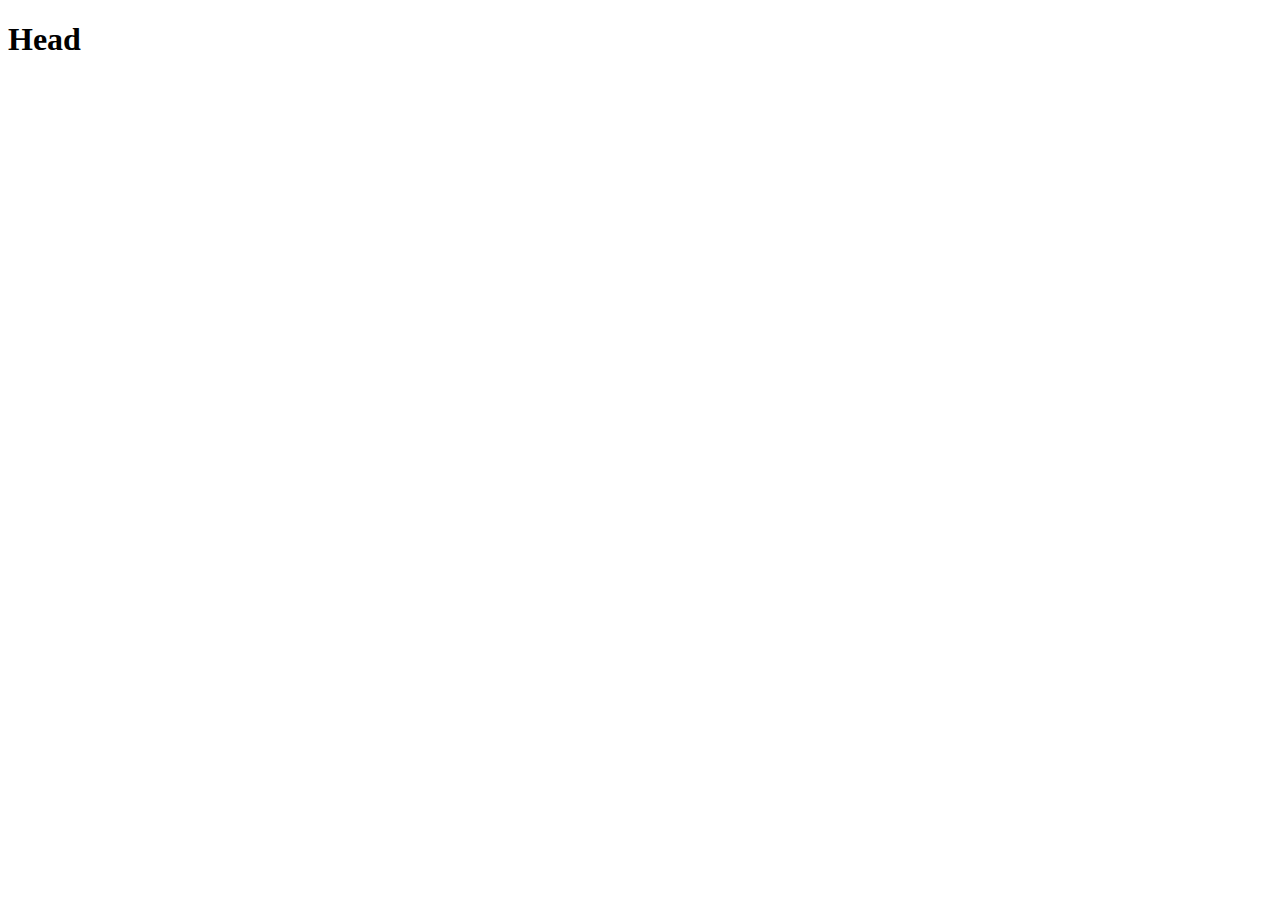
==== Lesson2/index.html @ e88e261d "Update index.html" ====
<!DOCTYPE html>
<html lang="en">
<head>
    <meta charset="UTF-8">
    <meta http-equiv="X-UA-Compatible" content="IE=edge">
    <meta name="viewport" content="width=device-width, initial-scale=1.0">
    <title>class work 2</title>
    <link rel="preconnect" href="https://fonts.googleapis.com">
    <link rel="preconnect" href="https://fonts.gstatic.com" crossorigin>
    <link href="https://fonts.googleapis.com/css2?family=Festive&family=Roboto+Slab:wght@100&display=swap" rel="stylesheet">
</head>
<body>
    <h1>Head</h1>
</body>
</html>
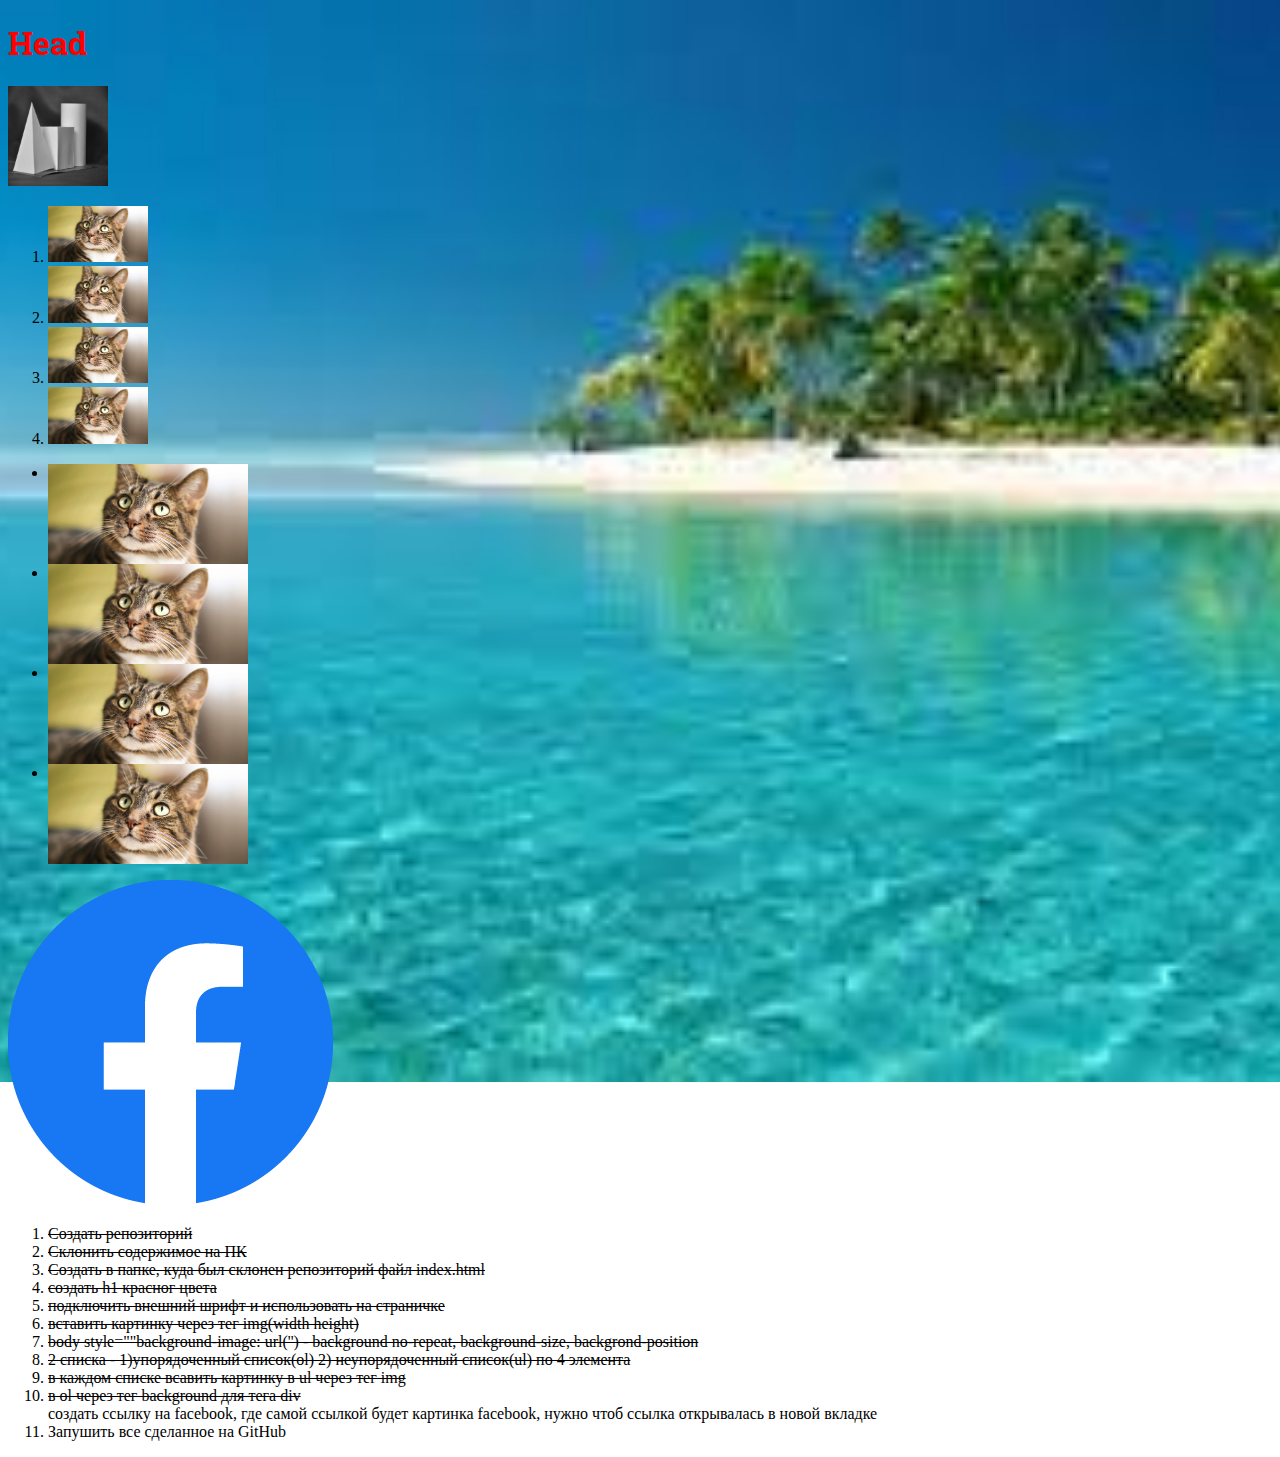
==== commit 82520e2f: "Task lessom 2" ====
--- a/Lesson2/index.html
+++ b/Lesson2/index.html
@@ -5,11 +5,61 @@
     <meta http-equiv="X-UA-Compatible" content="IE=edge">
     <meta name="viewport" content="width=device-width, initial-scale=1.0">
     <title>class work 2</title>
+    <link rel="stylesheet" href="style/style.css">
     <link rel="preconnect" href="https://fonts.googleapis.com">
     <link rel="preconnect" href="https://fonts.gstatic.com" crossorigin>
     <link href="https://fonts.googleapis.com/css2?family=Festive&family=Roboto+Slab:wght@100&display=swap" rel="stylesheet">
 </head>
-<body>
+<body style="background-image: url('img/more.jpg'); background-repeat: no-repeat; background-size: 2000px; background-position: top; ">
     <h1>Head</h1>
+    <img src="img/geometry.jpg" alt="Геометрические фигуры" title="Geometry figure" width="100" height="100">
+    <ol>
+        <li><img src="img/cat.jpg" alt="" width="100px"></li>
+        <li><img src="img/cat.jpg" alt="" width="100px"></li>
+        <li><img src="img/cat.jpg" alt="" width="100px"></li>
+        <li><img src="img/cat.jpg" alt="" width="100px"></li>
+    </ol>
+    <ul> 
+        <li>
+            <div style="width: 200px; height: 100px; background-image: url('img/cat.jpg'); background-size: 100%; background-repeat: no-repeat;"></div>
+        </li>
+        
+        <li>
+            <div style="width: 200px; height: 100px; background-image: url('img/cat.jpg'); background-size: 100%; background-repeat: no-repeat;"></div>
+        </li>
+        <li>
+            <div style="width: 200px; height: 100px; background-image: url('img/cat.jpg'); background-size: 100%; background-repeat: no-repeat;"></div>
+        </li>
+        <li>
+            <div style="width: 200px; height: 100px; background-image: url('img/cat.jpg'); background-size: 100%; background-repeat: no-repeat;"></div>
+        </li>
+    </ul>
+    <a href="https://facebook.com" target="_blank"><img src="img/fb_icon.png" alt="facebook" ></a>
+    <ol>
+        <li style="text-decoration: line-through">Создать репозиторий</li>
+        <li style="text-decoration: line-through">Склонить содержимое на ПК</li>
+        <li style="text-decoration: line-through">Создать в папке, куда был склонен репозиторий файл index.html</li>
+        <li style="text-decoration: line-through">создать h1 красног цвета</li>
+        <li style="text-decoration: line-through">подключить внешний шрифт и использовать на страничке</li>
+        <li style="text-decoration: line-through">вставить картинку через тег img(width height)</li>
+        <li style="text-decoration: line-through">body style=""background-image: url('') - background no-repeat, background-size, backgrond-position</li>
+        <li style="text-decoration: line-through"> 2 списка - 1)упорядоченный список(ol) 2) неупорядоченный список(ul) по 4 элемента</li>
+        <li style="text-decoration: line-through">в каждом списке всавить картинку в ul через тег img</li>
+        <li style="text-decoration: line-through">в ol через тег background для тега div</li>
+        <listyle="text-decoration: line-through">создать ссылку на facebook, где самой ссылкой будет картинка facebook, нужно чтоб ссылка открывалась в новой вкладке</li>
+        <li>Запушить все сделанное на GitHub</li>
+
+
+        <!-- <ul>
+            <li>
+                <img src="./002_Images/Images/background.jpg" alt="">
+            </li>
+        </ul>
+        <ol>
+            <li>
+                <div style="width:200px; height: 200px;"></div>
+            </li>
+        </ol>        -->
+    </ol>
 </body>
 </html>--- a/Lesson2/style/style.css
+++ b/Lesson2/style/style.css
@@ -0,0 +1,5 @@
+h1 {
+    color: red;
+    font-family: 'Festive', cursive;
+    font-family: 'Roboto Slab', serif;
+}